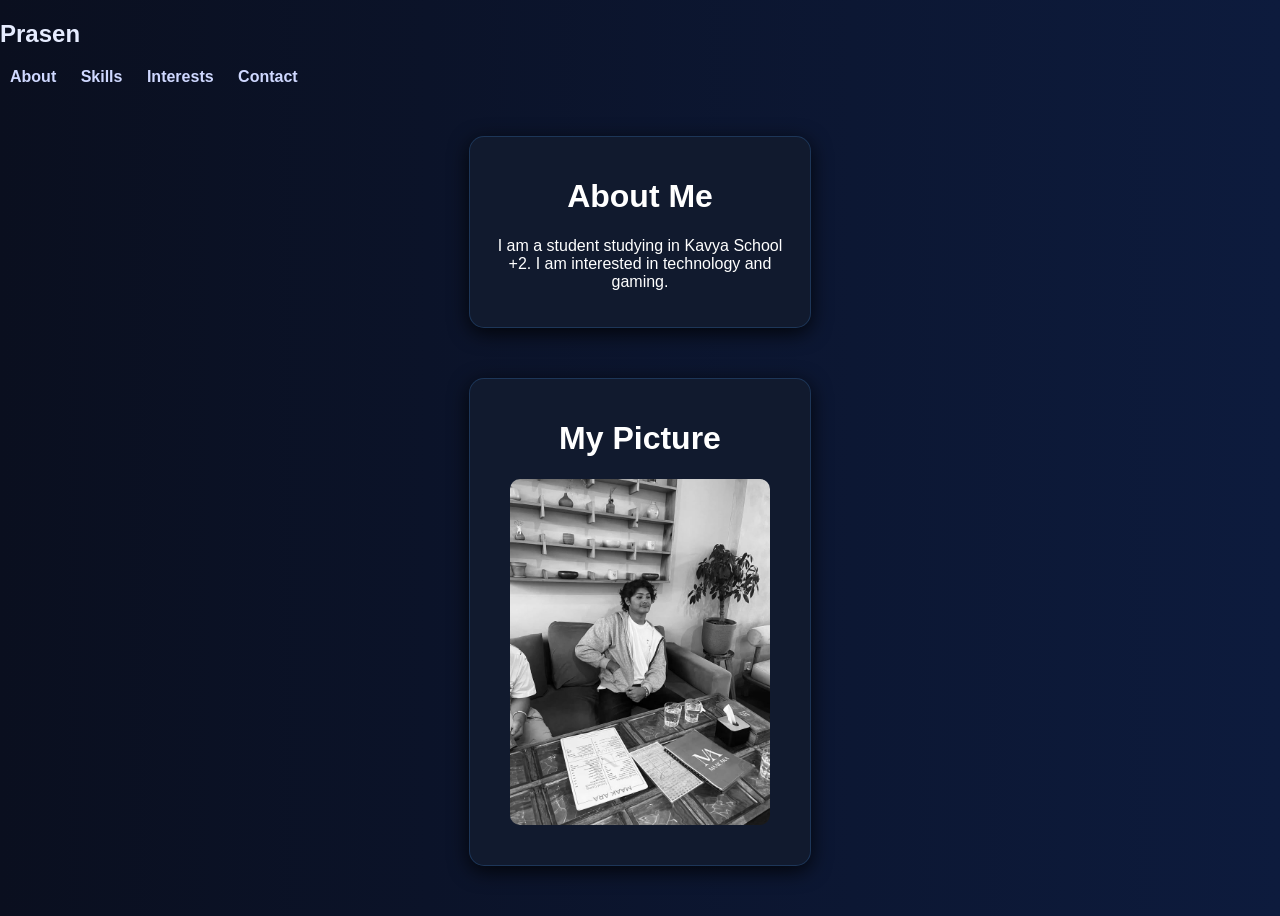
==== about.html @ 82995988 "Update about.html" ====
<!DOCTYPE html>
<html>
<head>
    <title>Portfolio</title>
    <link rel="stylesheet" href="about.css">
</head>

<body>

<div class="layout">

    <!-- Sidebar -->
    <aside class="sidebar">
        <h2>Prasen</h2>
        <nav>
            <a href="about.html">About</a>
            <a href="skills.html">Skills</a>
            <a href="interests.html">Interests</a>
            <a href="contact.html">Contact</a>
        </nav>
    </aside>

    <!-- Main Content -->
    <main class="content">

        <div class="card">
            <h1>About Me</h1>
            <p>I am a student studying in Kavya School +2. I am interested in technology and gaming.</p>
        </div>

        <div class="card">
            <h1>My Picture</h1>
            <img src="instagram.png" alt="image">
        </div>

    </main>

</div>

</body>
</html>
---- about.css ----
body {
    margin: 0;
    font-family: Arial;
    background: linear-gradient(to right, #0a0f1f, #0d1b3d);
    color: #e6ecff;
}

header {
    text-align: center;
    padding: 20px;
    background: rgba(255,255,255,0.05);
}


.card img {
    display: block;
    margin: 20px auto; 
    width: 100%;
    max-width: 260px;
    border-radius: 10px;
    filter: grayscale(100%);
    transition: 0.3s;
}


.card img:hover {
    filter: grayscale(0%);
    transform: scale(1.05);
}


.image-box {
    text-align: center;
}

nav a {
    margin: 10px;
    color: #cfd8ff;
    text-decoration: none;
    font-weight: bold;
}

nav a:hover {
    color: #4da6ff;
    text-shadow: 0 0 8px #4da6ff;
}

.card {
    background: #111a2e;
    color: #ffffff;
    width: 300px;
    margin: 50px auto;
    padding: 20px;
    border-radius: 15px;
    text-align: center;
    box-shadow: 0 5px 20px rgba(0,0,0,0.8);
    transition: 0.3s;
    border: 1px solid rgba(77,166,255,0.2);
}

.card:hover {
    transform: scale(1.05);
    box-shadow: 0 10px 30px rgba(0,0,0,0.9);
    border: 1px solid #4da6ff;
}
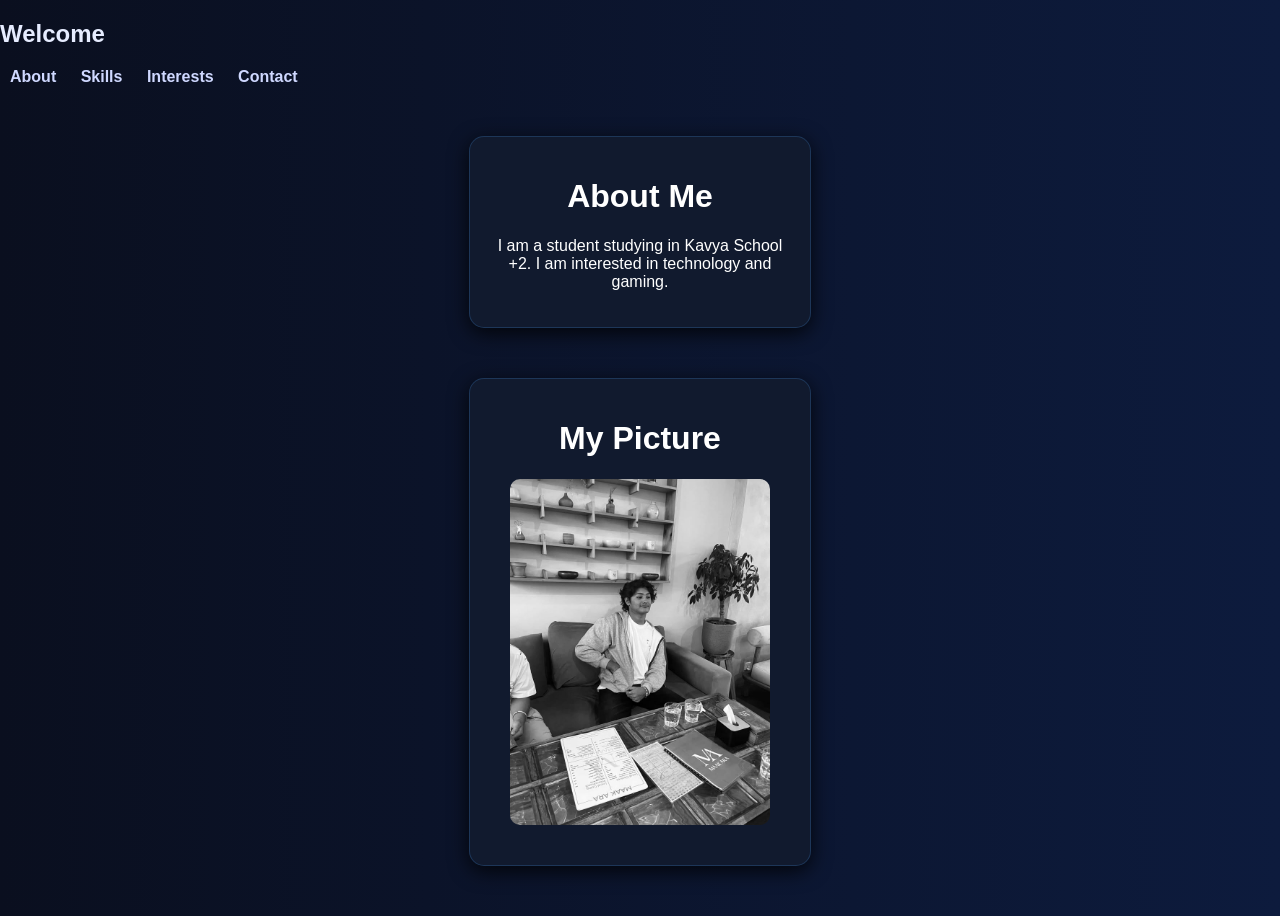
==== commit 372adfa8: "Update about.html" ====
--- a/about.html
+++ b/about.html
@@ -9,9 +9,9 @@
 
 <div class="layout">
 
-    <!-- Sidebar -->
+    
     <aside class="sidebar">
-        <h2>Prasen</h2>
+        <h2>Welcome </h2>
         <nav>
             <a href="about.html">About</a>
             <a href="skills.html">Skills</a>
@@ -20,7 +20,6 @@
         </nav>
     </aside>
 
-    <!-- Main Content -->
     <main class="content">
 
         <div class="card">
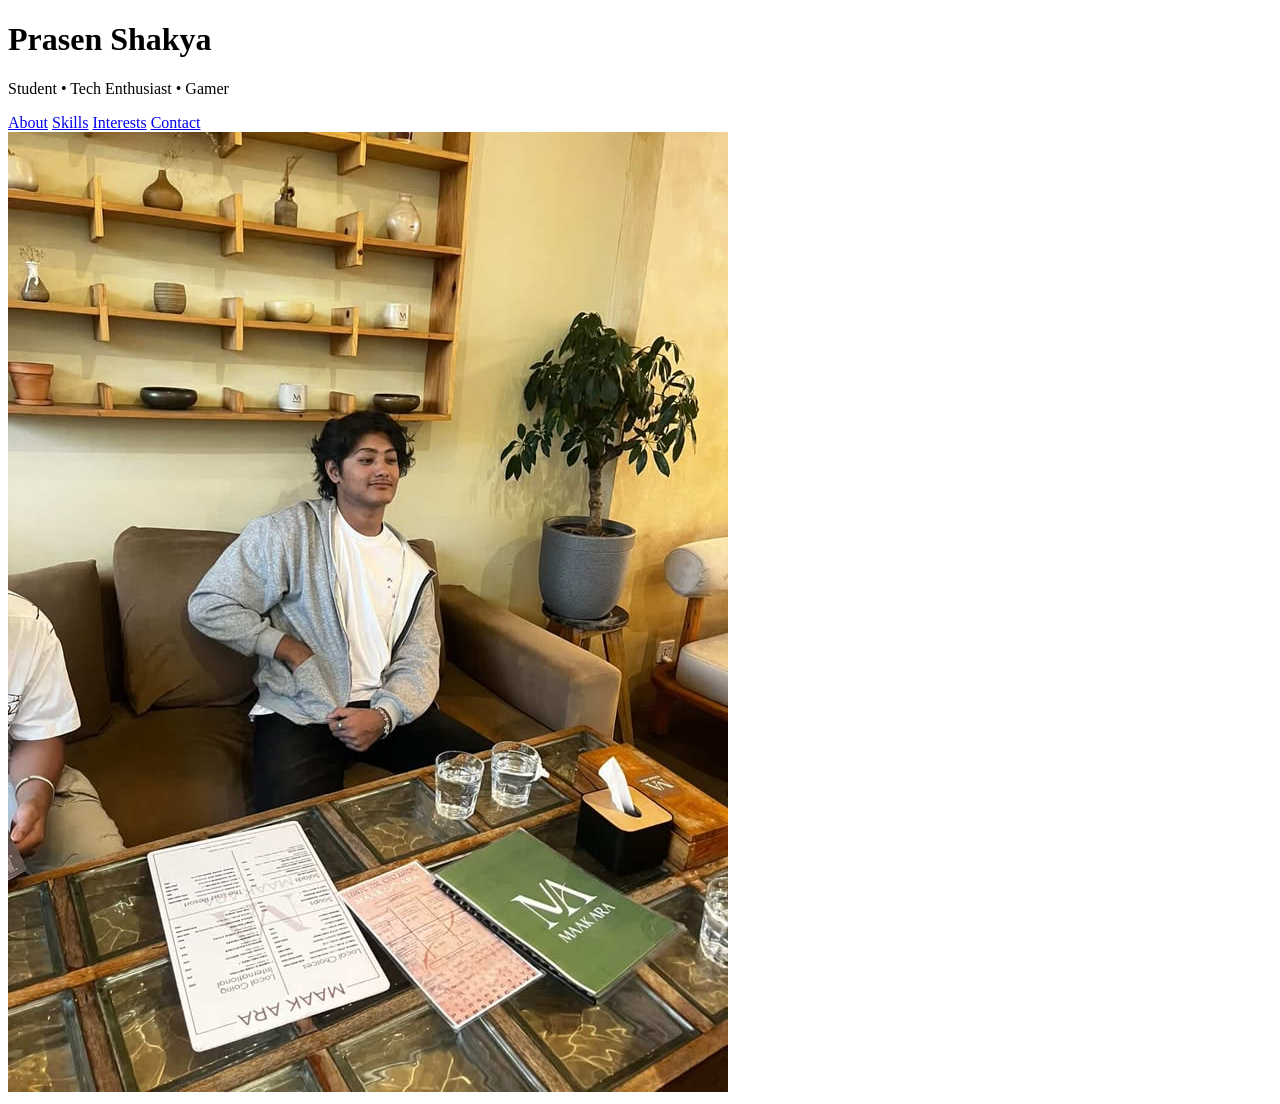
==== commit 5b0edc60: "Update about.html" ====
--- a/about.html
+++ b/about.html
@@ -2,37 +2,30 @@
 <html>
 <head>
     <title>Portfolio</title>
-    <link rel="stylesheet" href="about.css">
+    <link rel="stylesheet" href="style.css">
 </head>
 
 <body>
 
-<div class="layout">
+<div class="split">
 
-    
-    <aside class="sidebar">
-        <h2>Welcome </h2>
-        <nav>
-            <a href="about.html">About</a>
-            <a href="skills.html">Skills</a>
-            <a href="interests.html">Interests</a>
-            <a href="contact.html">Contact</a>
-        </nav>
-    </aside>
+    <!-- Left Side -->
+    <div class="left">
+        <h1>Prasen Shakya</h1>
+        <p>Student • Tech Enthusiast • Gamer</p>
 
-    <main class="content">
+        <div class="nav">
+            <a href="#">About</a>
+            <a href="#">Skills</a>
+            <a href="#">Interests</a>
+            <a href="#">Contact</a>
+        </div>
+    </div>
 
-        <div class="card">
-            <h1>About Me</h1>
-            <p>I am a student studying in Kavya School +2. I am interested in technology and gaming.</p>
-        </div>
-
-        <div class="card">
-            <h1>My Picture</h1>
-            <img src="instagram.png" alt="image">
-        </div>
-
-    </main>
+    <!-- Right Side -->
+    <div class="right">
+        <img src="instagram.png" alt="my image">
+    </div>
 
 </div>
 
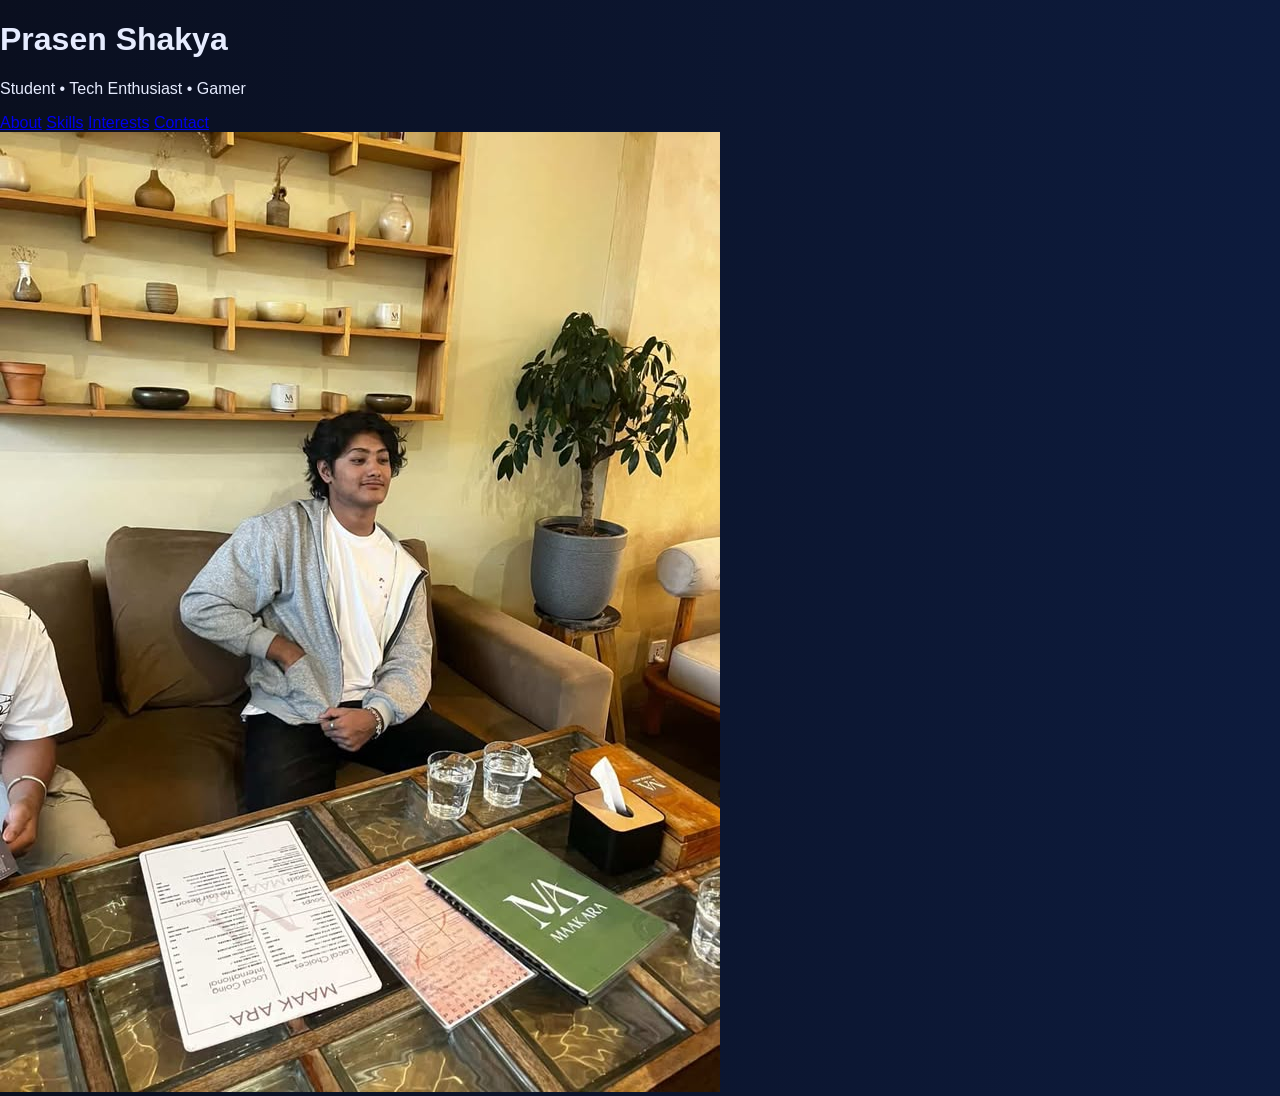
==== commit 0a126bea: "Update about.html" ====
--- a/about.html
+++ b/about.html
@@ -2,7 +2,7 @@
 <html>
 <head>
     <title>Portfolio</title>
-    <link rel="stylesheet" href="style.css">
+    <link rel="stylesheet" href="about.css">
 </head>
 
 <body>
--- a/about.css
+++ b/about.css
@@ -0,0 +1,65 @@
+body {
+    margin: 0;
+    font-family: Arial;
+    background: linear-gradient(to right, #0a0f1f, #0d1b3d);
+    color: #e6ecff;
+}
+
+header {
+    text-align: center;
+    padding: 20px;
+    background: rgba(255,255,255,0.05);
+}
+
+
+.card img {
+    display: block;
+    margin: 20px auto; 
+    width: 100%;
+    max-width: 260px;
+    border-radius: 10px;
+    filter: grayscale(100%);
+    transition: 0.3s;
+}
+
+
+.card img:hover {
+    filter: grayscale(0%);
+    transform: scale(1.05);
+}
+
+
+.image-box {
+    text-align: center;
+}
+
+nav a {
+    margin: 10px;
+    color: #cfd8ff;
+    text-decoration: none;
+    font-weight: bold;
+}
+
+nav a:hover {
+    color: #4da6ff;
+    text-shadow: 0 0 8px #4da6ff;
+}
+
+.card {
+    background: #111a2e;
+    color: #ffffff;
+    width: 300px;
+    margin: 50px auto;
+    padding: 20px;
+    border-radius: 15px;
+    text-align: center;
+    box-shadow: 0 5px 20px rgba(0,0,0,0.8);
+    transition: 0.3s;
+    border: 1px solid rgba(77,166,255,0.2);
+}
+
+.card:hover {
+    transform: scale(1.05);
+    box-shadow: 0 10px 30px rgba(0,0,0,0.9);
+    border: 1px solid #4da6ff;
+}
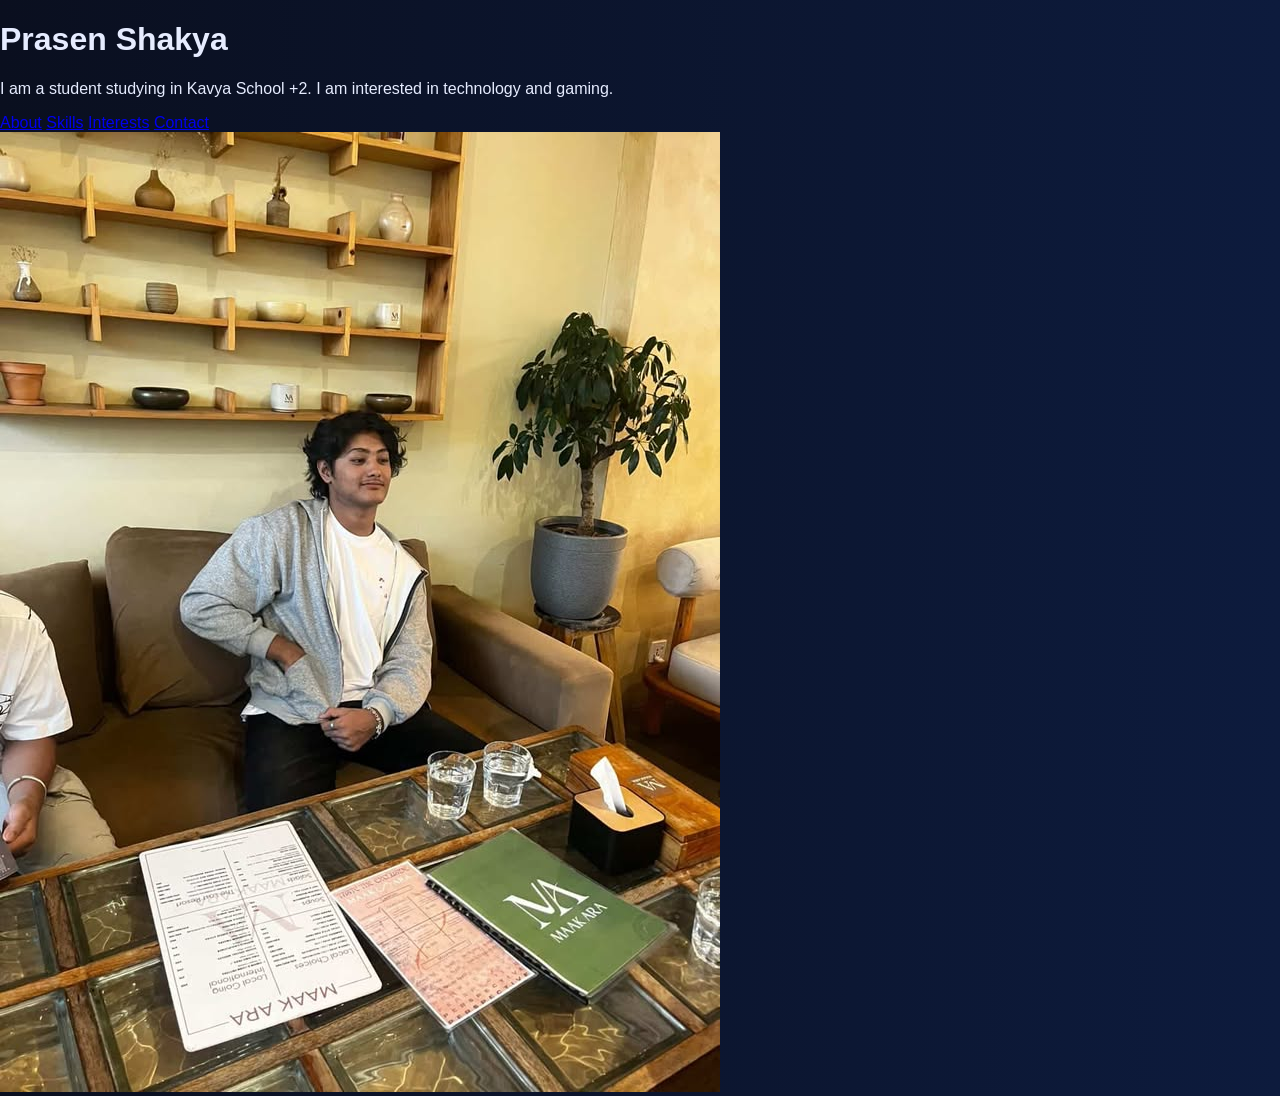
==== commit e35b9b51: "Update about.html" ====
--- a/about.html
+++ b/about.html
@@ -12,7 +12,7 @@
     <!-- Left Side -->
     <div class="left">
         <h1>Prasen Shakya</h1>
-        <p>Student • Tech Enthusiast • Gamer</p>
+        <p>I am a student studying in Kavya School +2. I am interested in technology and gaming.</p>
 
         <div class="nav">
             <a href="#">About</a>
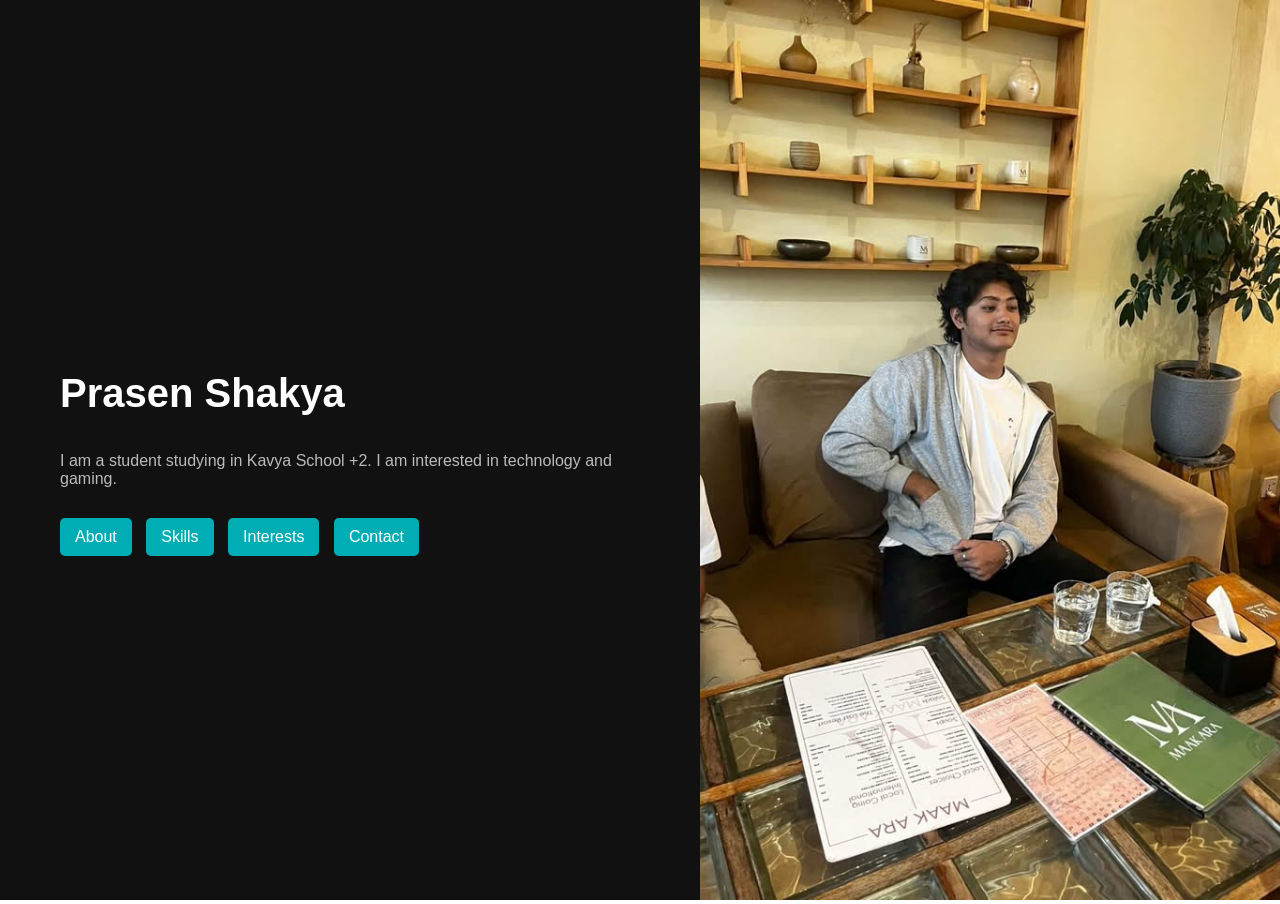
==== commit 739f3f49: "Update about.html" ====
--- a/about.html
+++ b/about.html
@@ -9,16 +9,16 @@
 
 <div class="split">
 
-    <!-- Left Side -->
+ 
     <div class="left">
         <h1>Prasen Shakya</h1>
         <p>I am a student studying in Kavya School +2. I am interested in technology and gaming.</p>
 
         <div class="nav">
-            <a href="#">About</a>
-            <a href="#">Skills</a>
-            <a href="#">Interests</a>
-            <a href="#">Contact</a>
+            <a href="about.html">About</a>
+            <a href="skills.html">Skills</a>
+            <a href="interests.html">Interests</a>
+            <a href="contact.html">Contact</a>
         </div>
     </div>
 
--- a/about.css
+++ b/about.css
@@ -1,65 +1,52 @@
 body {
     margin: 0;
-    font-family: Arial;
-    background: linear-gradient(to right, #0a0f1f, #0d1b3d);
-    color: #e6ecff;
+    font-family: Arial, sans-serif;
 }
 
-header {
-    text-align: center;
-    padding: 20px;
-    background: rgba(255,255,255,0.05);
+/* Split Layout */
+.split {
+    display: flex;
+    height: 100vh;
 }
 
-
-.card img {
-    display: block;
-    margin: 20px auto; 
-    width: 100%;
-    max-width: 260px;
-    border-radius: 10px;
-    filter: grayscale(100%);
-    transition: 0.3s;
+/* Left Side */
+.left {
+    width: 50%;
+    background: #111;
+    color: white;
+    display: flex;
+    flex-direction: column;
+    justify-content: center;
+    padding: 60px;
 }
 
-
-.card img:hover {
-    filter: grayscale(0%);
-    transform: scale(1.05);
+.left h1 {
+    font-size: 40px;
 }
 
-
-.image-box {
-    text-align: center;
+.left p {
+    margin: 10px 0 30px;
+    color: #bbb;
 }
 
-nav a {
-    margin: 10px;
-    color: #cfd8ff;
+/* Nav buttons */
+.nav a {
+    display: inline-block;
+    margin-right: 10px;
+    padding: 10px 15px;
+    background: #00adb5;
+    color: white;
     text-decoration: none;
-    font-weight: bold;
+    border-radius: 5px;
 }
 
-nav a:hover {
-    color: #4da6ff;
-    text-shadow: 0 0 8px #4da6ff;
+/* Right Side */
+.right {
+    width: 50%;
 }
 
-.card {
-    background: #111a2e;
-    color: #ffffff;
-    width: 300px;
-    margin: 50px auto;
-    padding: 20px;
-    border-radius: 15px;
-    text-align: center;
-    box-shadow: 0 5px 20px rgba(0,0,0,0.8);
-    transition: 0.3s;
-    border: 1px solid rgba(77,166,255,0.2);
+.right img {
+    width: 100%;
+    height: 100%;
+    object-fit: cover;
 }
-
-.card:hover {
-    transform: scale(1.05);
-    box-shadow: 0 10px 30px rgba(0,0,0,0.9);
-    border: 1px solid #4da6ff;
-}
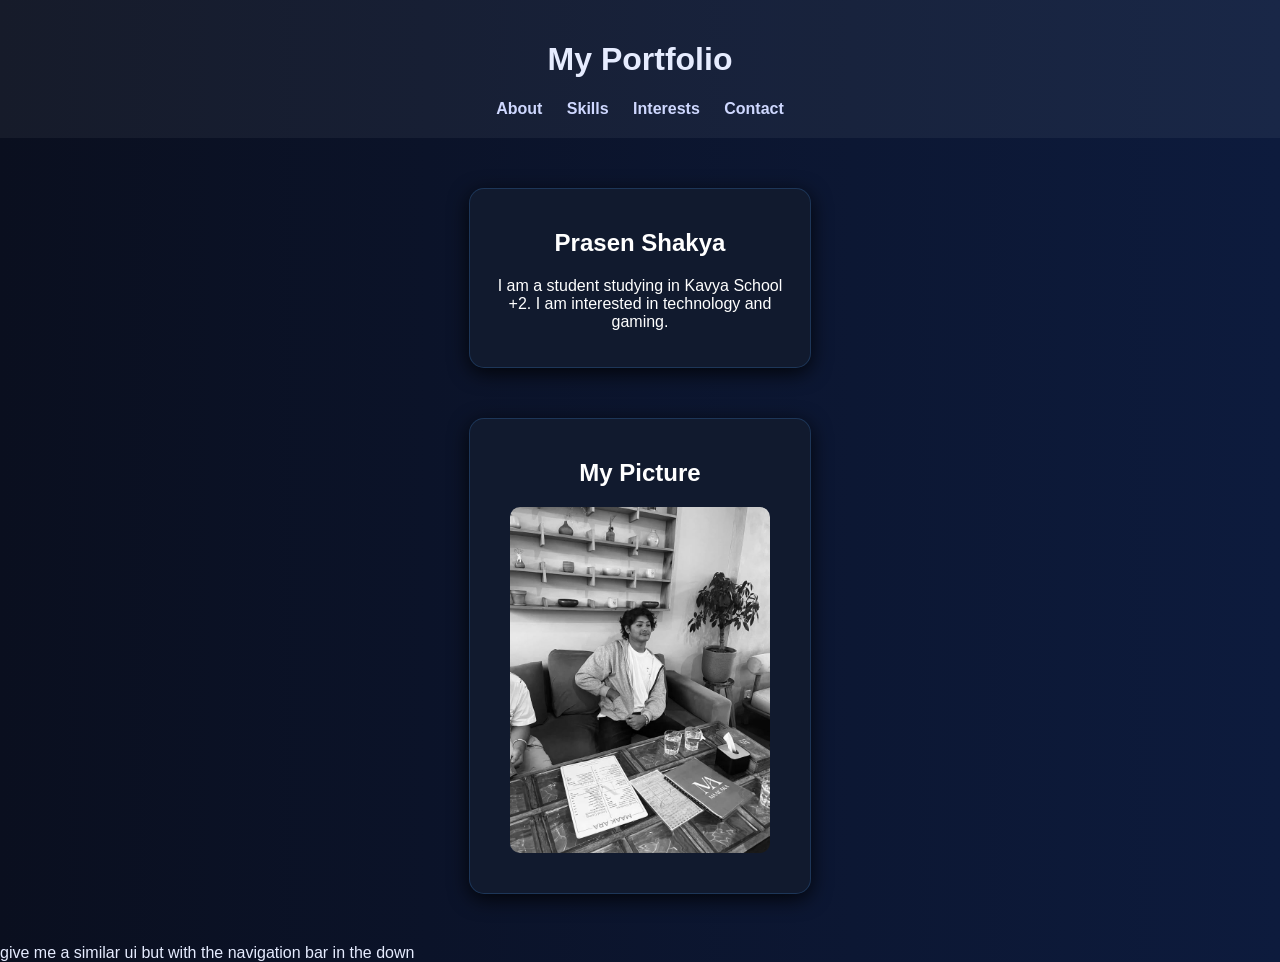
==== commit e5c091ed: "Update about.html" ====
--- a/about.html
+++ b/about.html
@@ -1,33 +1,37 @@
 <!DOCTYPE html>
 <html>
 <head>
-    <title>Portfolio</title>
+    <title>About Me</title>
     <link rel="stylesheet" href="about.css">
 </head>
 
 <body>
 
-<div class="split">
+<header>
+    <h1>My Portfolio</h1>
+    <nav>
+        <a href="about.html">About</a>
+        <a href="skills.html">Skills</a>
+        <a href="interests.html">Interests</a>
+        <a href="contact.html">Contact</a>
+    </nav>
+</header>
 
- 
-    <div class="left">
-        <h1>Prasen Shakya</h1>
+<main class="container">
+
+    <section class="card">
+        <h2>Prasen Shakya</h2>
         <p>I am a student studying in Kavya School +2. I am interested in technology and gaming.</p>
+    </section>
 
-        <div class="nav">
-            <a href="about.html">About</a>
-            <a href="skills.html">Skills</a>
-            <a href="interests.html">Interests</a>
-            <a href="contact.html">Contact</a>
+    <section class="card">
+        <h2>My Picture</h2>
+        <div class="image-box">
+            <img src="instagram.png" alt="screenshot">
         </div>
-    </div>
+    </section>
 
-    <!-- Right Side -->
-    <div class="right">
-        <img src="instagram.png" alt="my image">
-    </div>
-
-</div>
+</main>
 
 </body>
-</html>
+</html> give me a similar ui but with the navigation bar in the down 
--- a/about.css
+++ b/about.css
@@ -1,52 +1,65 @@
 body {
-    margin: 0;
-    font-family: Arial, sans-serif;
+margin: 0;
+font-family: Arial;
+background: linear-gradient(to right, #0a0f1f, #0d1b3d);
+color: #e6ecff;
 }
 
-/* Split Layout */
-.split {
-    display: flex;
-    height: 100vh;
+header {
+text-align: center;
+padding: 20px;
+background: rgba(255,255,255,0.05);
 }
 
-/* Left Side */
-.left {
-    width: 50%;
-    background: #111;
-    color: white;
-    display: flex;
-    flex-direction: column;
-    justify-content: center;
-    padding: 60px;
+
+.card img {
+display: block;
+margin: 20px auto;
+width: 100%;
+max-width: 260px;
+border-radius: 10px;
+filter: grayscale(100%);
+transition: 0.3s;
 }
 
-.left h1 {
-    font-size: 40px;
+
+.card img:hover {
+filter: grayscale(0%);
+transform: scale(1.05);
 }
 
-.left p {
-    margin: 10px 0 30px;
-    color: #bbb;
+
+.image-box {
+text-align: center;
 }
 
-/* Nav buttons */
-.nav a {
-    display: inline-block;
-    margin-right: 10px;
-    padding: 10px 15px;
-    background: #00adb5;
-    color: white;
-    text-decoration: none;
-    border-radius: 5px;
+nav a {
+margin: 10px;
+color: #cfd8ff;
+text-decoration: none;
+font-weight: bold;
 }
 
-/* Right Side */
-.right {
-    width: 50%;
+nav a:hover {
+color: #4da6ff;
+text-shadow: 0 0 8px #4da6ff;
 }
 
-.right img {
-    width: 100%;
-    height: 100%;
-    object-fit: cover;
+.card {
+background: #111a2e;
+color: #ffffff;
+width: 300px;
+margin: 50px auto;
+padding: 20px;
+border-radius: 15px;
+text-align: center;
+box-shadow: 0 5px 20px rgba(0,0,0,0.8);
+transition: 0.3s;
+border: 1px solid rgba(77,166,255,0.2);
 }
+
+.card:hover {
+transform: scale(1.05);
+box-shadow: 0 10px 30px rgba(0,0,0,0.9);
+border: 1px solid #4da6ff;
+}  
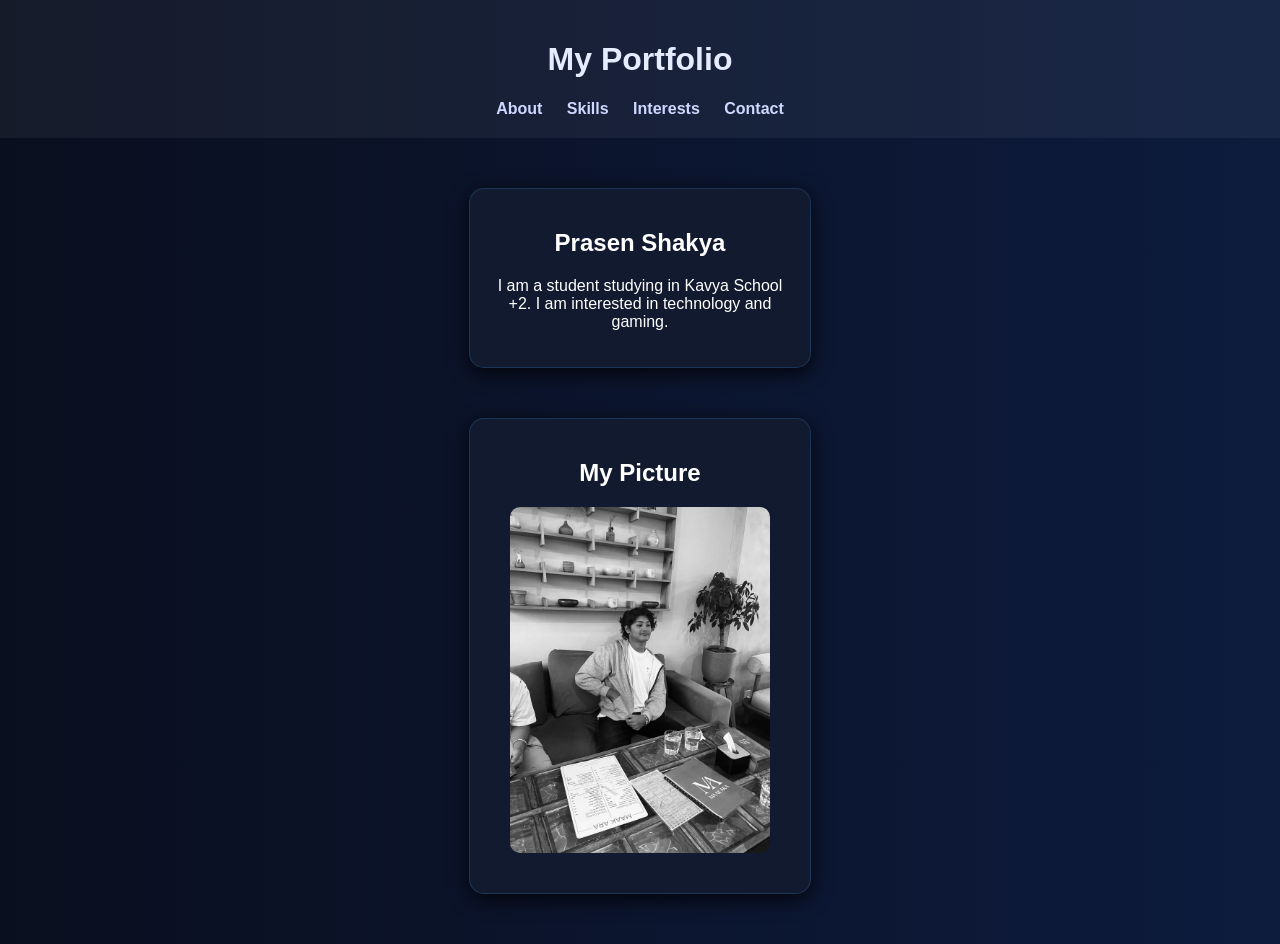
==== commit 0b90093a: "Update about.html" ====
--- a/about.html
+++ b/about.html
@@ -34,4 +34,4 @@
 </main>
 
 </body>
-</html> give me a similar ui but with the navigation bar in the down 
+</html>
